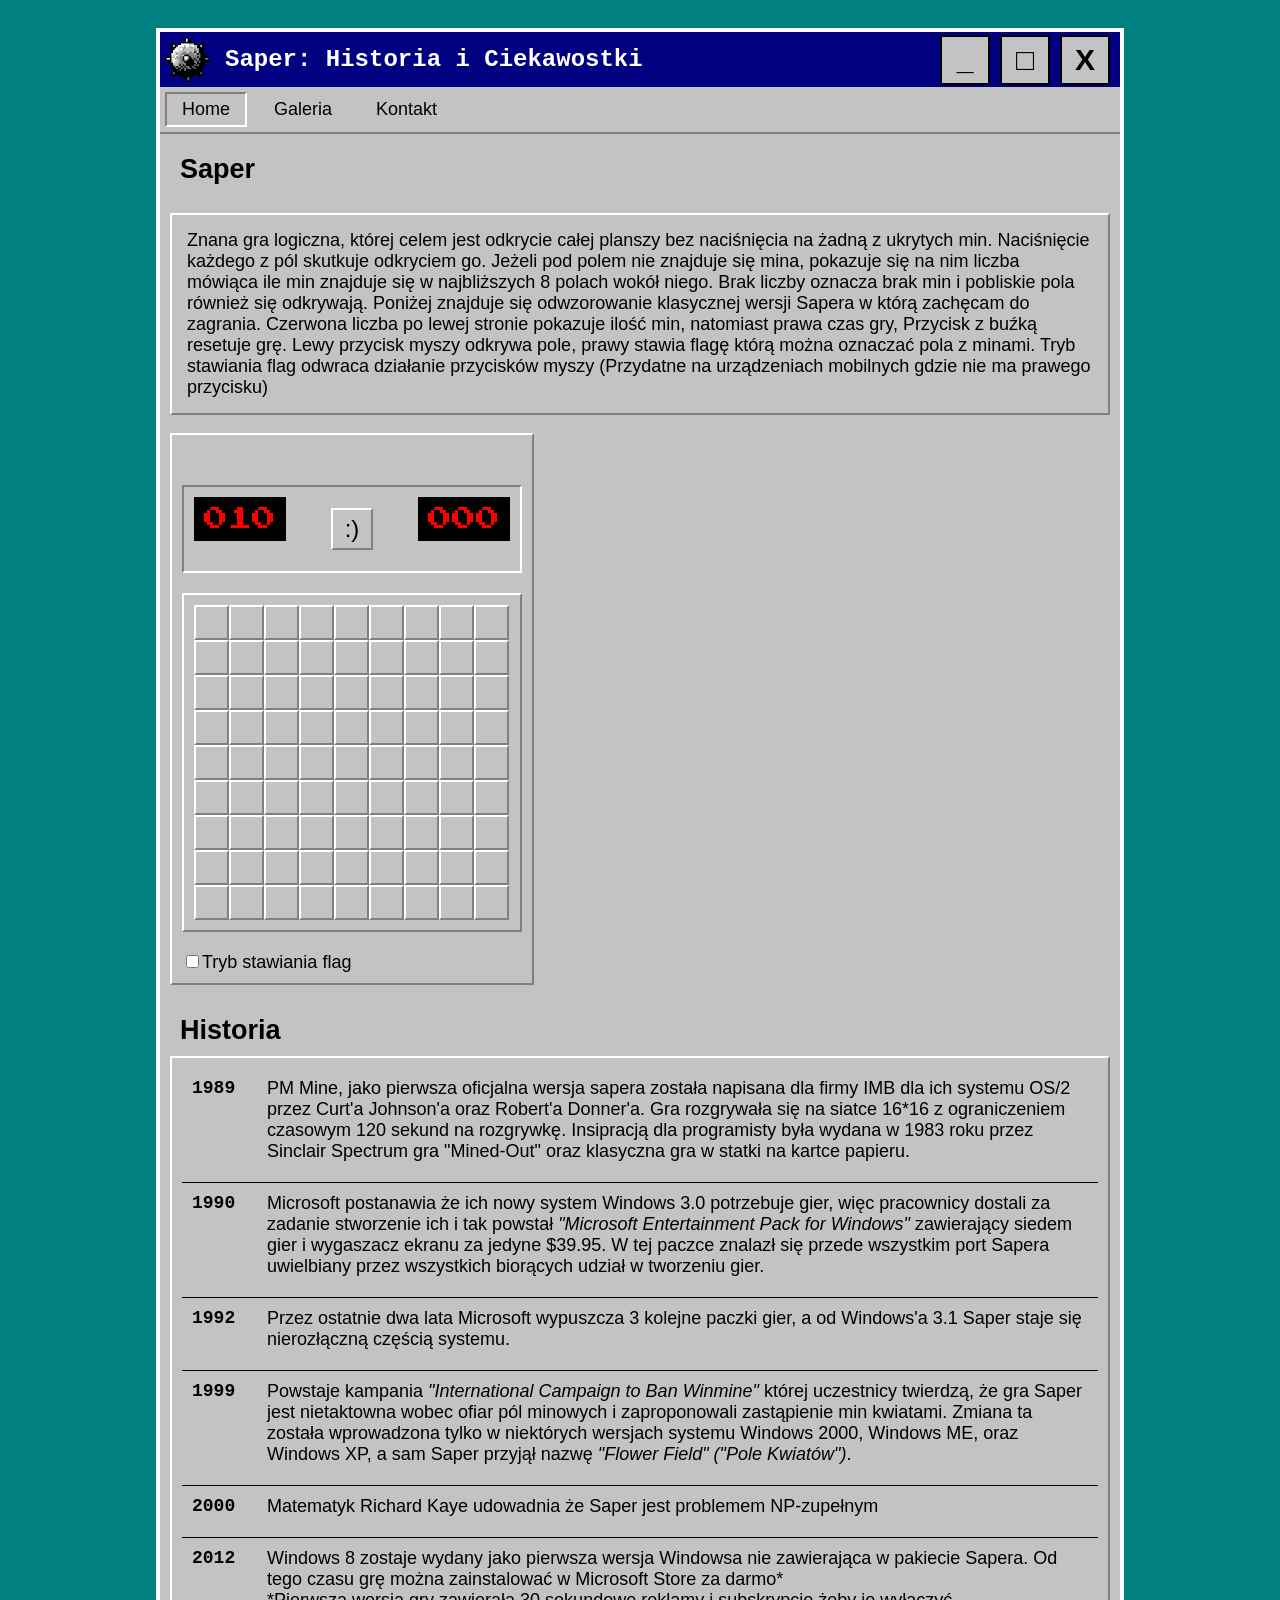
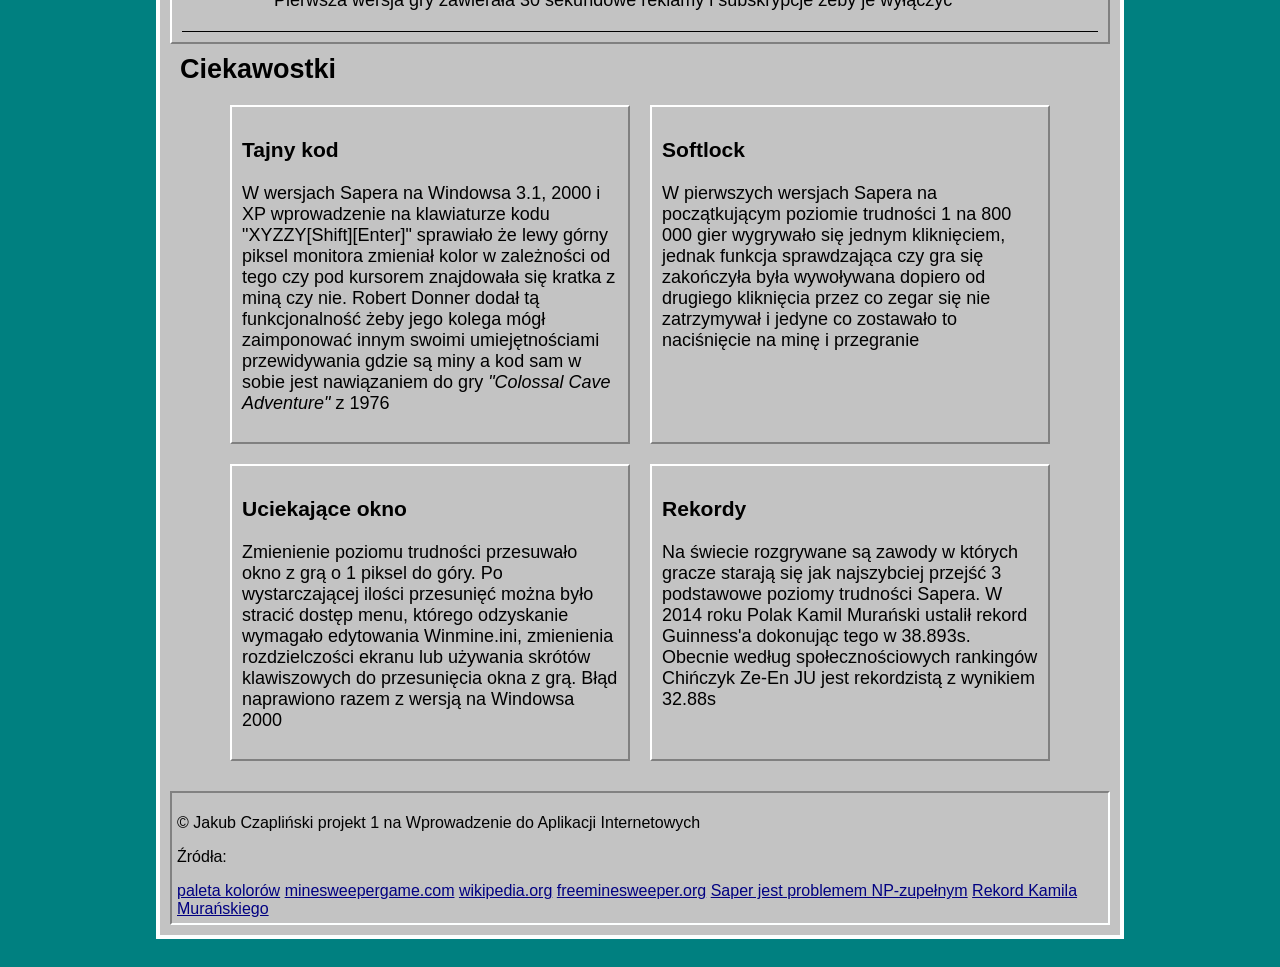
==== docs/index.html @ 497e1cf9 "Changed the name of project01 to docs so i can host it on github pages" ====
<!doctype html>
<html lang="pl">
  <head>
    <meta charset="UTF-8" />
    <meta name="viewport" content="width=device-width, initial-scale=1.0" />
    <title>Home | Saper: Historia i Ciekawostki</title>
    <meta
      name="description"
      content="Historia gry saper i ciekawostki na jej temat"
    />
    <link rel="stylesheet" href="css/style.css" />

    <link rel="preconnect" href="https://fonts.googleapis.com" />
    <link rel="preconnect" href="https://fonts.gstatic.com" crossorigin />
    <link
      href="https://fonts.googleapis.com/css2?family=Press+Start+2P&display=swap"
      rel="stylesheet"
    />
  </head>
  <body>
    <main class="main-container">
      <header>
        <div id="header-left">
          <div id="header-logo">
            <img src="images/og_logo.png" />
          </div>
          <h1>Saper: Historia i Ciekawostki</h1>
        </div>
        <div id="header-right">
          <button class="header-button" id="header-button1" disabled>
            <b>_</b>
          </button>
          <button class="header-button" id="header-button2" disabled>
            <b>□</b>
          </button>
          <button class="header-button" id="header-button3" disabled>
            <b>X</b>
          </button>
        </div>
      </header>
      <nav>
        <a href="index.html" class="pressed">Home</a>
        <a href="gallery.html" class="free">Galeria</a>
        <a href="contact.html" class="free">Kontakt</a>
      </nav>

      <div id="main-content">
        <h2>Saper</h2>
        <p class="raised intro">
          Znana gra logiczna, której celem jest odkrycie całej planszy bez
          naciśnięcia na żadną z ukrytych min. Naciśnięcie każdego z pól
          skutkuje odkryciem go. Jeżeli pod polem nie znajduje się mina,
          pokazuje się na nim liczba mówiąca ile min znajduje się w najbliższych
          8 polach wokół niego. Brak liczby oznacza brak min i pobliskie pola
          również się odkrywają. Poniżej znajduje się odwzorowanie klasycznej
          wersji Sapera w którą zachęcam do zagrania. Czerwona liczba po lewej
          stronie pokazuje ilość min, natomiast prawa czas gry, Przycisk z buźką
          resetuje grę. Lewy przycisk myszy odkrywa pole, prawy stawia flagę
          którą można oznaczać pola z minami. Tryb stawiania flag odwraca
          działanie przycisków myszy (Przydatne na urządzeniach mobilnych gdzie
          nie ma prawego przycisku)
        </p>

        <div id="game" class="raised">
          <div id="game-bar"></div>
          <div id="game-top" class="sunken">
            <div class="game-display" id="mine-counter">010</div>
            <button id="game-reset" class="raised">:)</button>
            <div class="game-display" id="timer">000</div>
          </div>
          <div id="game-board" class="raised"></div>
          <label
            ><input type="checkbox" id="flag-mode" />Tryb stawiania flag</label
          ><br />
          <span id="game-status"></span>
        </div>
        <h2>Historia</h2>
        <section id="history" class="raised">
          <ol>
            <li>
              <span class="year">1989</span>
              <span
                >PM Mine, jako pierwsza oficjalna wersja sapera została napisana
                dla firmy IMB dla ich systemu OS/2 przez Curt'a Johnson'a oraz
                Robert'a Donner'a. Gra rozgrywała się na siatce 16*16 z
                ograniczeniem czasowym 120 sekund na rozgrywkę. Insipracją dla
                programisty była wydana w 1983 roku przez Sinclair Spectrum gra
                "Mined-Out" oraz klasyczna gra w statki na kartce papieru.</span
              >
            </li>
            <li>
              <span class="year">1990</span>
              <span
                >Microsoft postanawia że ich nowy system Windows 3.0 potrzebuje
                gier, więc pracownicy dostali za zadanie stworzenie ich i tak
                powstał
                <i>"Microsoft Entertainment Pack for Windows"</i> zawierający
                siedem gier i wygaszacz ekranu za jedyne $39.95. W tej paczce
                znalazł się przede wszystkim port Sapera uwielbiany przez
                wszystkich biorących udział w tworzeniu gier.</span
              >
            </li>
            <li>
              <span class="year">1992</span>
              <span
                >Przez ostatnie dwa lata Microsoft wypuszcza 3 kolejne paczki
                gier, a od Windows'a 3.1 Saper staje się nierozłączną częścią
                systemu.</span
              >
            </li>
            <li>
              <span class="year">1999</span>
              <span
                >Powstaje kampania
                <i>"International Campaign to Ban Winmine"</i> której uczestnicy
                twierdzą, że gra Saper jest nietaktowna wobec ofiar pól minowych
                i zaproponowali zastąpienie min kwiatami. Zmiana ta została
                wprowadzona tylko w niektórych wersjach systemu Windows 2000,
                Windows ME, oraz Windows XP, a sam Saper przyjął nazwę
                <i>"Flower Field" ("Pole Kwiatów")</i>.</span
              >
            </li>
            <li>
              <span class="year">2000</span>
              <span
                >Matematyk Richard Kaye udowadnia że Saper jest problemem
                NP-zupełnym</span
              >
            </li>
            <li>
              <span class="year">2012</span>
              <span
                >Windows 8 zostaje wydany jako pierwsza wersja Windowsa nie
                zawierająca w pakiecie Sapera. Od tego czasu grę można
                zainstalować w Microsoft Store za darmo*<br /><a
                  href="https://en.wiktionary.org/wiki/enshittification#English"
                  target="blank"
                  >*Pierwsza wersja gry zawierała 30 sekundowe reklamy i
                  subskrypcje żeby je wyłączyć</a
                ></span
              >
            </li>
          </ol>
        </section>

        <h2>Ciekawostki</h2>
        <section class="wrapping" id="curiosities">
          <div class="raised">
            <h3>Tajny kod</h3>
            <p>
              W wersjach Sapera na Windowsa 3.1, 2000 i XP wprowadzenie na
              klawiaturze kodu "XYZZY[Shift][Enter]" sprawiało że lewy górny
              piksel monitora zmieniał kolor w zależności od tego czy pod
              kursorem znajdowała się kratka z miną czy nie. Robert Donner dodał
              tą funkcjonalność żeby jego kolega mógł zaimponować innym swoimi
              umiejętnościami przewidywania gdzie są miny a kod sam w sobie jest
              nawiązaniem do gry <i>"Colossal Cave Adventure"</i> z 1976
            </p>
          </div>
          <div class="raised">
            <h3>Softlock</h3>
            <p>
              W pierwszych wersjach Sapera na początkującym poziomie trudności 1
              na 800 000 gier wygrywało się jednym kliknięciem, jednak funkcja
              sprawdzająca czy gra się zakończyła była wywoływana dopiero od
              drugiego kliknięcia przez co zegar się nie zatrzymywał i jedyne co
              zostawało to naciśnięcie na minę i przegranie
            </p>
          </div>
          <div class="raised">
            <h3>Uciekające okno</h3>
            <p>
              Zmienienie poziomu trudności przesuwało okno z grą o 1 piksel do
              góry. Po wystarczającej ilości przesunięć można było stracić
              dostęp menu, którego odzyskanie wymagało edytowania Winmine.ini,
              zmienienia rozdzielczości ekranu lub używania skrótów klawiszowych
              do przesunięcia okna z grą. Błąd naprawiono razem z wersją na
              Windowsa 2000
            </p>
          </div>
          <div class="raised">
            <h3>Rekordy</h3>
            <p>
              Na świecie rozgrywane są zawody w których gracze starają się jak
              najszybciej przejść 3 podstawowe poziomy trudności Sapera. W 2014
              roku Polak Kamil Murański ustalił rekord Guinness'a dokonując tego
              w 38.893s. Obecnie według społecznościowych rankingów Chińczyk
              Ze-En JU jest rekordzistą z wynikiem 32.88s
            </p>
          </div>
        </section>
      </div>
      <footer class="sunken">
        <p>
          © Jakub Czapliński projekt 1 na Wprowadzenie do Aplikacji
          Internetowych
        </p>
        <p>Źródła:</p>
        <section id="sources">
          <a href="https://colorswall.com/palette/102495">paleta kolorów</a>
          <a href="https://minesweepergame.com/history.php"
            >minesweepergame.com</a
          >
          <a href="https://en.wikipedia.org/wiki/Microsoft_Minesweeper"
            >wikipedia.org</a
          >
          <a href="https://freeminesweeper.org/minesweeper-history.php"
            >freeminesweeper.org</a
          >
          <a
            href="https://minesweepergame.com/math/minesweeper-is-np-complete-2005.pdf"
            >Saper jest problemem NP-zupełnym</a
          >
          <a
            href="https://www.guinnessworldrecords.com/world-records/fastest-completions-of-minesweeper"
            >Rekord Kamila Murańskiego</a
          >
        </section>
      </footer>
    </main>
    <script src="./js/index.js"></script>
  </body>
</html>
---- docs/css/style.css ----
/*----------  Styles shared by all pages ----------*/
body {
  background-color: #008080;
  display: flex;
  justify-content: center;
  font-family: Tahoma, Verdana, "Segoe UI", sans-serif;
  font-size: 18px;
}

.main-container {
  width: 75vw;
  border: 4px solid #fdffff;
  background-color: #c3c3c3;
  margin: 20px;
}

.sunken {
  background-color: #c3c3c3;
  border: 2px solid;
  border-color: #818181 #fdffff #fdffff #818181;
}

.pressed {
  background-color: #c3c3c3;
  border: 2px solid;
  border-color: #808080 #ffffff #ffffff #808080;
}

.raised {
  background-color: #c3c3c3;
  border: 2px solid;
  border-color: #ffffff #808080 #808080 #ffffff;
}

.wrapping {
  display: flex;
  flex-wrap: wrap;
}

h2 {
  margin: 10px;
}

/*---------- Header ----------*/
header {
  display: flex;
  flex-direction: row;
  justify-content: space-between;
  align-items: baseline;
  background-color: #010081;
  color: white;
  width: 100%;
}

#header-left {
  display: flex;
  align-items: center;
}

#header-right {
  align-self: flex-start;
  margin-top: 3px;
  min-width: 180px;
}

#header-logo {
  min-width: 45px;
  width: 45px;
  min-height: 45px;
  height: 45px;
  padding: 5px;
}

#header-logo img {
  width: 100%;
  height: 100%;
  object-fit: fill;
}

header h1 {
  padding-left: 10px;
  font-family: "Courier New", Courier, monospace;
  font-size: 24px;
  margin: 0px;
}

.header-button {
  color: black;
  width: 50px;
  height: 50px;
  border: 1px solid #c3c3c3;
  background-color: #c3c3c3;
  margin-right: 5px;
  border: 2px solid black;
  font-size: 30px;
}

/* ---------- Navigation bar ----------*/

nav {
  display: flex;
  justify-items: start;
  gap: 10px;
  padding: 5px;
  border-bottom: 2px solid #808080;
}

nav a {
  padding: 5px 15px;
  text-decoration: none;
  border: 2px solid transparent;
  color: #000000;
}

nav a:hover[class="free"] {
  border-color: #ffffff #808080 #808080 #ffffff;
}

/* ---------- Footer styling ---------- */
footer {
  font-size: 16px;
  margin: 10px;
  padding: 5px;
}

#sources a {
  color: #010081;
}

/*---------- index.html styling ---------- */

.intro {
  padding: 15px;
}

/*also used by contant.html*/
#main-content {
  display: flex;
  flex-direction: column;
  padding: 10px;
}

#main-content div {
  padding: 10px;
  margin-bottom: 20px;
}

/* History section*/
#history ol {
  list-style: none;
  margin: 5px;
  padding: 5px;
}

#history li {
  display: grid;
  grid-template-columns: 75px auto;
  padding: 10px 10px 20px 10px;
  border-bottom: 1px solid #000000;
}

#history li a {
  height: 100px;
  text-decoration: none;
  color: #000000;
}

.year {
  font-family: "Courier New", Courier, monospace;
  font-weight: bold;
}

/* curiosities section */
#curiosities {
  justify-content: center;
}

#curiosities div {
  min-width: 350px;
  max-width: 40%;
  margin: 10px;
}

/* ---------- gallery.html styling ---------- */
#gallery {
  justify-content: center;
  align-items: center;
}

#gallery div {
  padding: 10px;
  margin: 10px;
}

#gallery div img {
  object-fit: contain;
  max-width: 500px;
  max-width: 500px;
}

#gallery div p {
  overflow: hidden;
  text-align: center;
}

/* ---------- contact.html styling ----------*/
.contact {
  font: inherit;
  display: flex;
  flex-direction: column;
  align-items: start;
  max-width: 600px;
}

.contact * {
  margin-left: 15px;
  margin-bottom: 5px;
  margin-top: 10px;
  font: inherit;
}

.contact-input {
  background-color: #ffffff;
  border-color: #818181 #fdffff #fdffff #818181;
  width: 95%;
  box-sizing: border-box;
}

.contact select {
  background-color: #ffffff;
  border-color: #818181 #fdffff #fdffff #818181;
}

#contact-button {
  padding: 10px;
  font: inherit;
  cursor: pointer;
}

/* ---------- Minesweeper game styling ----------*/
#game {
  display: inline-block;
  padding: 8px;
  width: 340px;
}

#game-top {
  display: flex;
  justify-content: space-between;
  align-items: center;
}

.game-display {
  background: #000000;
  color: #ff0000;
  font-family: "Press Start 2P", system-ui;
  font-weight: 400;
  font-style: normal;
  font-size: 1.5rem;
}

#game-reset {
  width: 42px;
  height: 42px;
  font-size: 1.5rem;
  background: #c3c3c3;
  cursor: pointer;
}

#game-board {
  display: grid;
  grid-template-columns: repeat(9, 35px);
}

#game-status {
  min-height: 100px;
}

.cell {
  width: 35px;
  height: 35px;
  padding: 0px;
  font-family: "Press Start 2P", system-ui;
  font-weight: 400;
  font-style: normal;
  cursor: pointer;
  background: #c3c3c3;
  border: 2px solid;
  border-color: #ffffff #808080 #808080 #ffffff;
}

.cell-open {
  width: 35px;
  height: 35px;
  padding: 0px;
  font-family: "Press Start 2P", system-ui;
  font-weight: 400;
  font-style: normal;
  cursor: default;
  border: 1px solid #000000;
  background: #c3c3c3;
}

.boom {
  background: #ff0000;
}
.n1 {
  color: #0000ff;
}
.n2 {
  color: #008000;
}
.n3 {
  color: #ff0000;
}
.n4 {
  color: #000080;
}
.n5 {
  color: #800000;
}
.n6 {
  color: #008080;
}
.n7 {
  color: #000000;
}
.n8 {
  color: #555555;
}
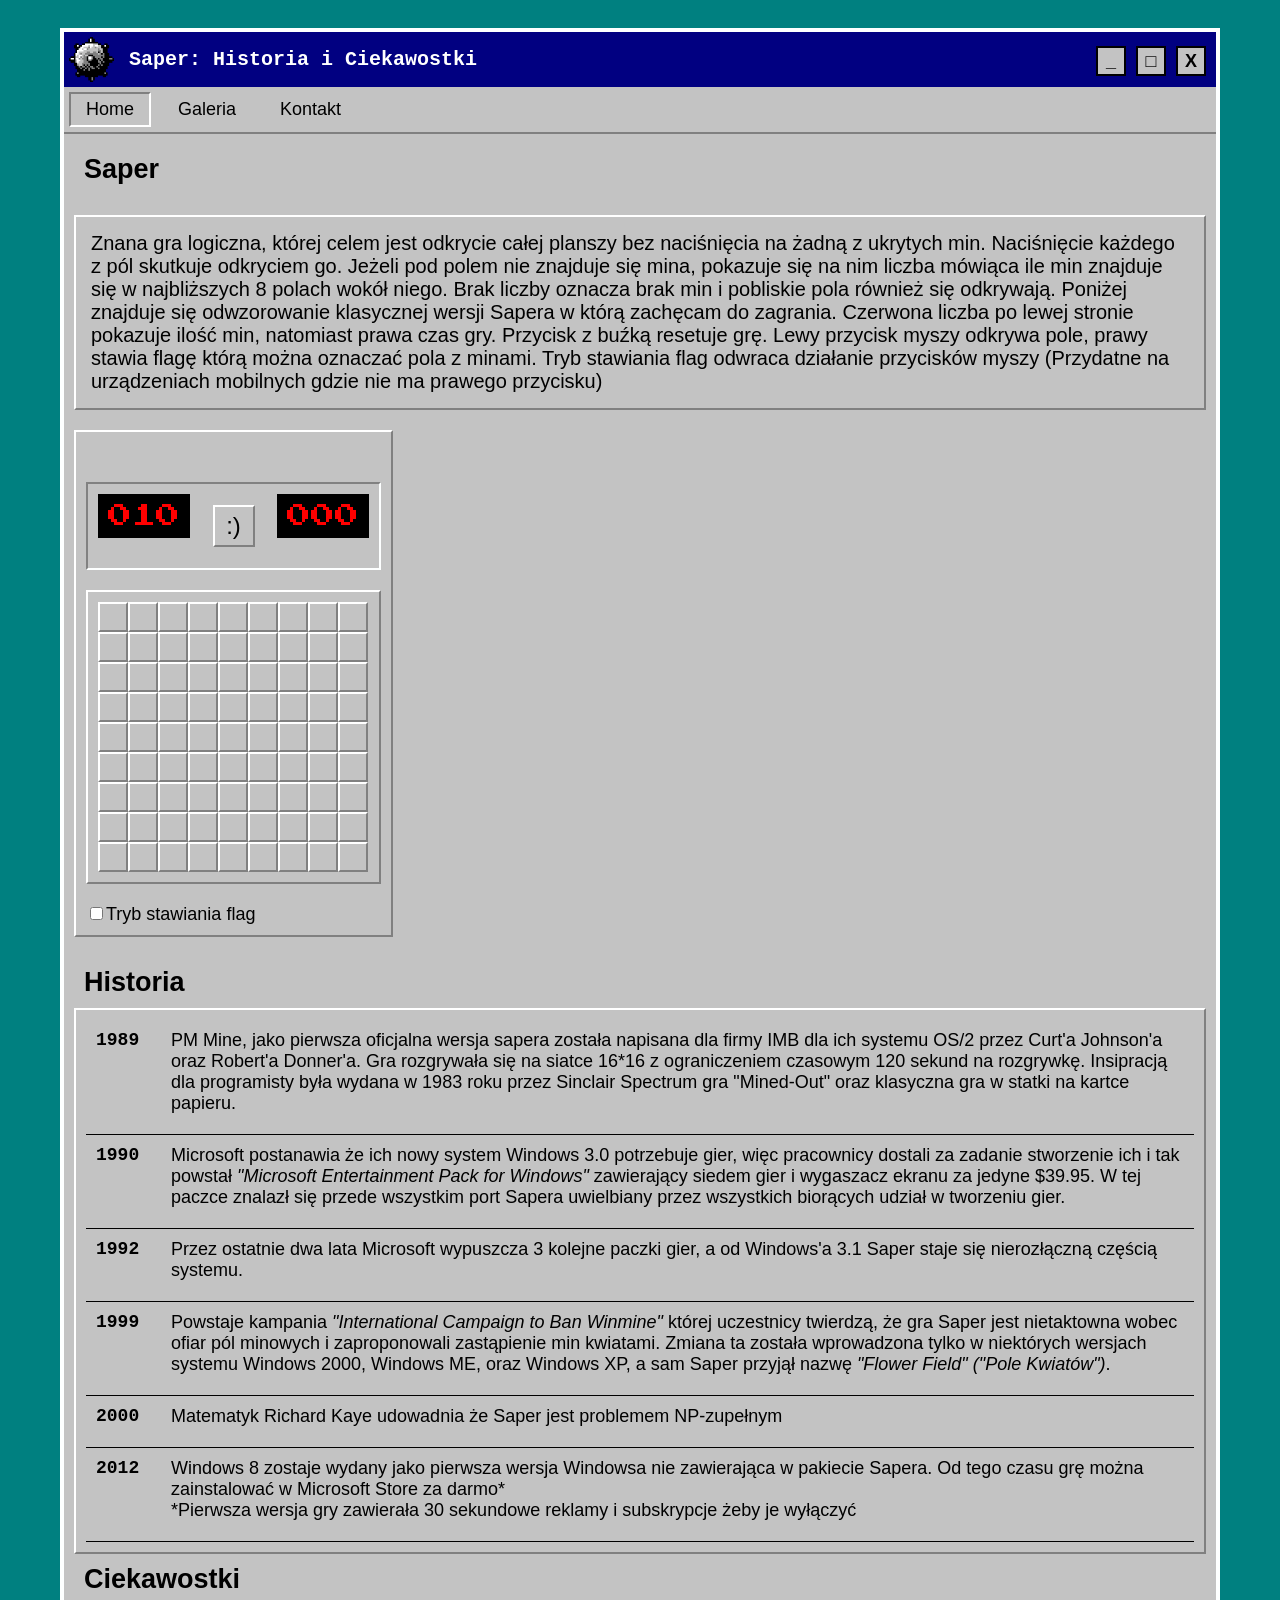
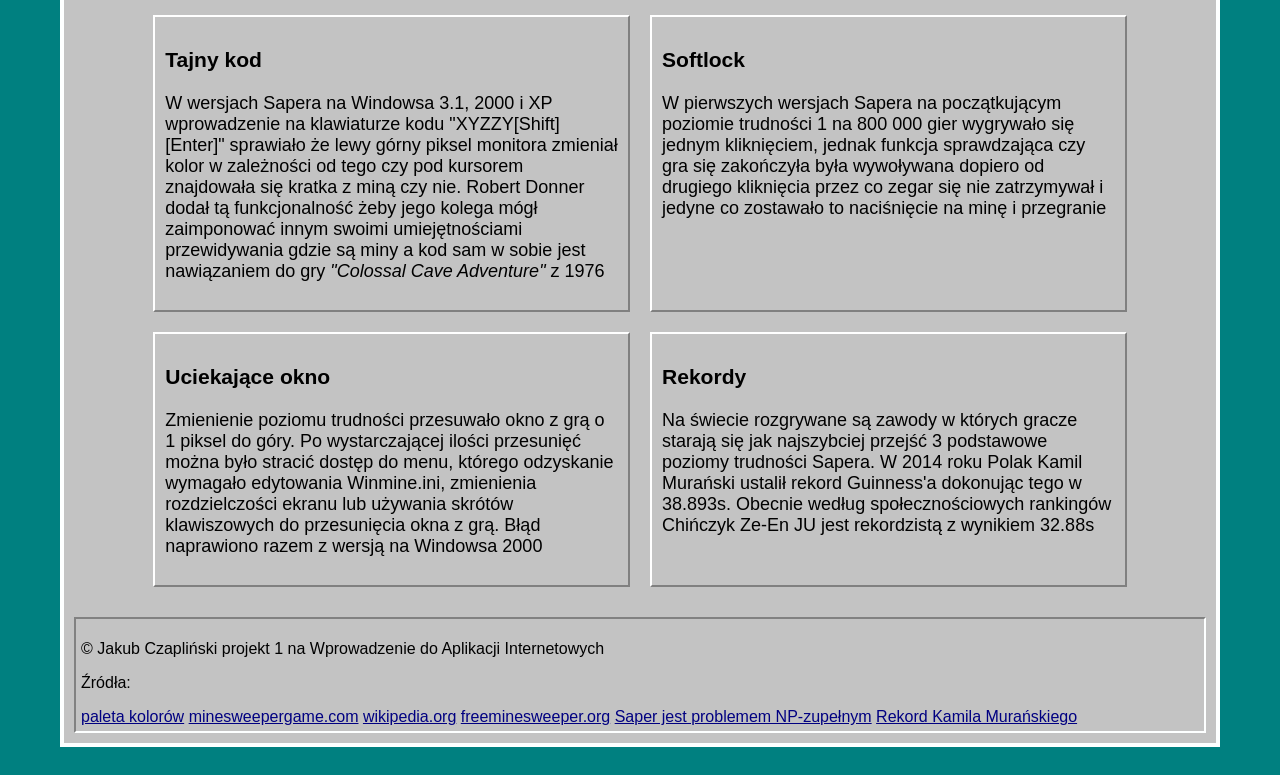
==== commit 7d3d11cb: "fixed typos" ====
--- a/docs/index.html
+++ b/docs/index.html
@@ -54,7 +54,7 @@
           8 polach wokół niego. Brak liczby oznacza brak min i pobliskie pola
           również się odkrywają. Poniżej znajduje się odwzorowanie klasycznej
           wersji Sapera w którą zachęcam do zagrania. Czerwona liczba po lewej
-          stronie pokazuje ilość min, natomiast prawa czas gry, Przycisk z buźką
+          stronie pokazuje ilość min, natomiast prawa czas gry. Przycisk z buźką
           resetuje grę. Lewy przycisk myszy odkrywa pole, prawy stawia flagę
           którą można oznaczać pola z minami. Tryb stawiania flag odwraca
           działanie przycisków myszy (Przydatne na urządzeniach mobilnych gdzie
@@ -172,10 +172,10 @@
             <p>
               Zmienienie poziomu trudności przesuwało okno z grą o 1 piksel do
               góry. Po wystarczającej ilości przesunięć można było stracić
-              dostęp menu, którego odzyskanie wymagało edytowania Winmine.ini,
-              zmienienia rozdzielczości ekranu lub używania skrótów klawiszowych
-              do przesunięcia okna z grą. Błąd naprawiono razem z wersją na
-              Windowsa 2000
+              dostęp do menu, którego odzyskanie wymagało edytowania
+              Winmine.ini, zmienienia rozdzielczości ekranu lub używania skrótów
+              klawiszowych do przesunięcia okna z grą. Błąd naprawiono razem z
+              wersją na Windowsa 2000
             </p>
           </div>
           <div class="raised">
--- a/docs/css/style.css
+++ b/docs/css/style.css
@@ -8,7 +8,8 @@
 }
 
 .main-container {
-  width: 75vw;
+  min-width: 350px;
+  width: 90vw;
   border: 4px solid #fdffff;
   background-color: #c3c3c3;
   margin: 20px;
@@ -58,9 +59,9 @@
 }
 
 #header-right {
-  align-self: flex-start;
+  align-self: center;
   margin-top: 3px;
-  min-width: 180px;
+  min-width: 120px;
 }
 
 #header-logo {
@@ -80,19 +81,19 @@
 header h1 {
   padding-left: 10px;
   font-family: "Courier New", Courier, monospace;
-  font-size: 24px;
+  font-size: 20px;
   margin: 0px;
 }
 
 .header-button {
   color: black;
-  width: 50px;
-  height: 50px;
+  width: 30px;
+  height: 30px;
   border: 1px solid #c3c3c3;
   background-color: #c3c3c3;
   margin-right: 5px;
   border: 2px solid black;
-  font-size: 30px;
+  font-size: 18px;
 }
 
 /* ---------- Navigation bar ----------*/
@@ -131,6 +132,7 @@
 
 .intro {
   padding: 15px;
+  font-size: 20px;
 }
 
 /*also used by contant.html*/
@@ -176,7 +178,7 @@
 }
 
 #curiosities div {
-  min-width: 350px;
+  min-width: 300px;
   max-width: 40%;
   margin: 10px;
 }
@@ -194,8 +196,14 @@
 
 #gallery div img {
   object-fit: contain;
-  max-width: 500px;
-  max-width: 500px;
+  max-width: 80vw;
+  max-height: 80vh;
+}
+
+#gallery video {
+  object-fit: contain;
+  max-width: 80vw;
+  max-height: 80vh;
 }
 
 #gallery div p {
@@ -227,6 +235,7 @@
 }
 
 .contact select {
+  width: 95%;
   background-color: #ffffff;
   border-color: #818181 #fdffff #fdffff #818181;
 }
@@ -241,7 +250,7 @@
 #game {
   display: inline-block;
   padding: 8px;
-  width: 340px;
+  width: 295px;
 }
 
 #game-top {
@@ -269,7 +278,7 @@
 
 #game-board {
   display: grid;
-  grid-template-columns: repeat(9, 35px);
+  grid-template-columns: repeat(9, 30px);
 }
 
 #game-status {
@@ -277,8 +286,8 @@
 }
 
 .cell {
-  width: 35px;
-  height: 35px;
+  width: 30px;
+  height: 30px;
   padding: 0px;
   font-family: "Press Start 2P", system-ui;
   font-weight: 400;
@@ -290,8 +299,8 @@
 }
 
 .cell-open {
-  width: 35px;
-  height: 35px;
+  width: 30px;
+  height: 30px;
   padding: 0px;
   font-family: "Press Start 2P", system-ui;
   font-weight: 400;
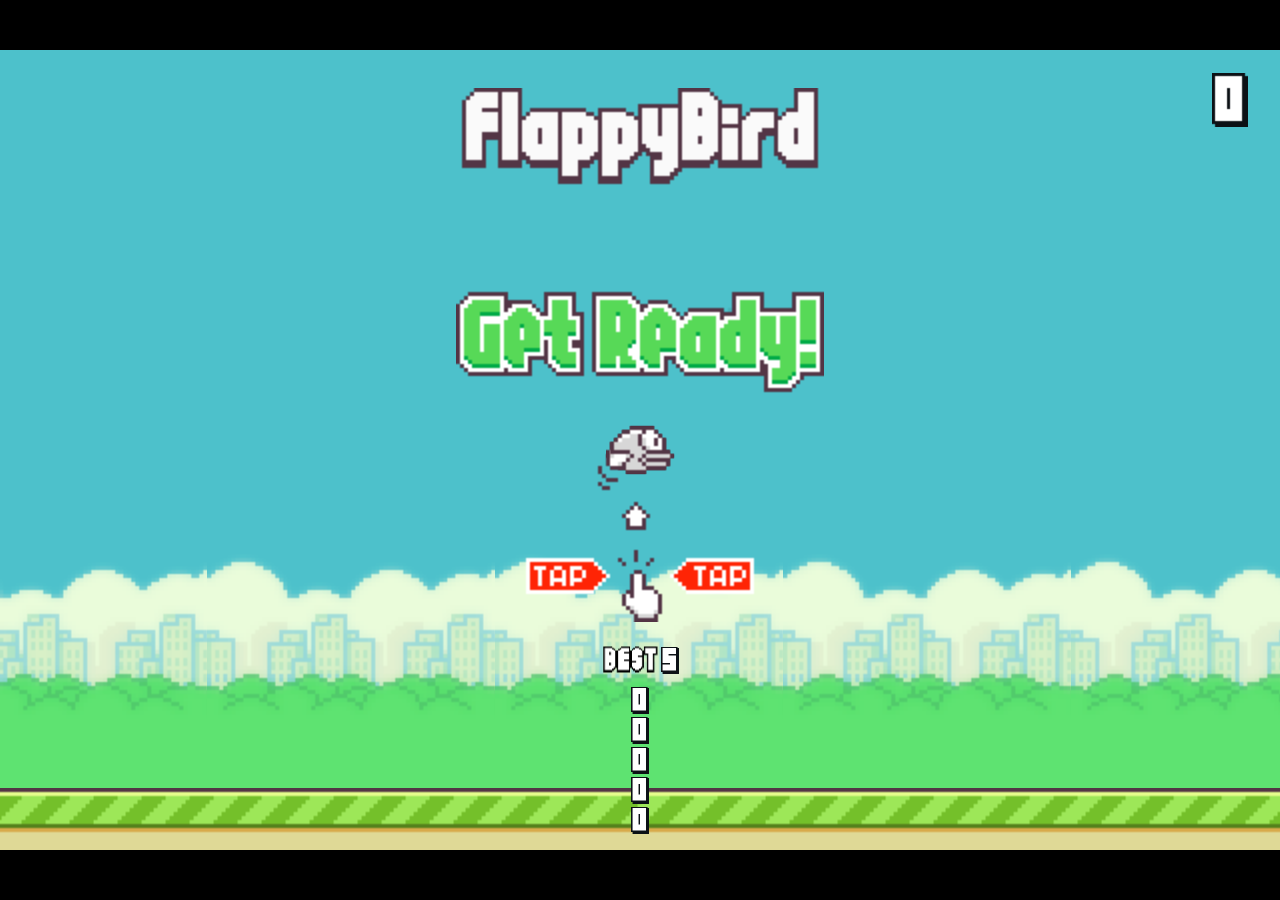
==== commit 7874b62c: "finished lab03 and flappy bird" ====
--- a/docs/index.html
+++ b/docs/index.html
@@ -1,223 +1,13 @@
-<!doctype html>
-<html lang="pl">
-  <head>
-    <meta charset="UTF-8" />
-    <meta name="viewport" content="width=device-width, initial-scale=1.0" />
-    <title>Home | Saper: Historia i Ciekawostki</title>
-    <meta
-      name="description"
-      content="Historia gry saper i ciekawostki na jej temat"
-    />
-    <link rel="stylesheet" href="css/style.css" />
-
-    <link rel="preconnect" href="https://fonts.googleapis.com" />
-    <link rel="preconnect" href="https://fonts.gstatic.com" crossorigin />
-    <link
-      href="https://fonts.googleapis.com/css2?family=Press+Start+2P&display=swap"
-      rel="stylesheet"
-    />
-  </head>
-  <body>
-    <main class="main-container">
-      <header>
-        <div id="header-left">
-          <div id="header-logo">
-            <img src="images/og_logo.png" />
-          </div>
-          <h1>Saper: Historia i Ciekawostki</h1>
-        </div>
-        <div id="header-right">
-          <button class="header-button" id="header-button1" disabled>
-            <b>_</b>
-          </button>
-          <button class="header-button" id="header-button2" disabled>
-            <b>□</b>
-          </button>
-          <button class="header-button" id="header-button3" disabled>
-            <b>X</b>
-          </button>
-        </div>
-      </header>
-      <nav>
-        <a href="index.html" class="pressed">Home</a>
-        <a href="gallery.html" class="free">Galeria</a>
-        <a href="contact.html" class="free">Kontakt</a>
-      </nav>
-
-      <div id="main-content">
-        <h2>Saper</h2>
-        <p class="raised intro">
-          Znana gra logiczna, której celem jest odkrycie całej planszy bez
-          naciśnięcia na żadną z ukrytych min. Naciśnięcie każdego z pól
-          skutkuje odkryciem go. Jeżeli pod polem nie znajduje się mina,
-          pokazuje się na nim liczba mówiąca ile min znajduje się w najbliższych
-          8 polach wokół niego. Brak liczby oznacza brak min i pobliskie pola
-          również się odkrywają. Poniżej znajduje się odwzorowanie klasycznej
-          wersji Sapera w którą zachęcam do zagrania. Czerwona liczba po lewej
-          stronie pokazuje ilość min, natomiast prawa czas gry. Przycisk z buźką
-          resetuje grę. Lewy przycisk myszy odkrywa pole, prawy stawia flagę
-          którą można oznaczać pola z minami. Tryb stawiania flag odwraca
-          działanie przycisków myszy (Przydatne na urządzeniach mobilnych gdzie
-          nie ma prawego przycisku)
-        </p>
-
-        <div id="game" class="raised">
-          <div id="game-bar"></div>
-          <div id="game-top" class="sunken">
-            <div class="game-display" id="mine-counter">010</div>
-            <button id="game-reset" class="raised">:)</button>
-            <div class="game-display" id="timer">000</div>
-          </div>
-          <div id="game-board" class="raised"></div>
-          <label
-            ><input type="checkbox" id="flag-mode" />Tryb stawiania flag</label
-          ><br />
-          <span id="game-status"></span>
-        </div>
-        <h2>Historia</h2>
-        <section id="history" class="raised">
-          <ol>
-            <li>
-              <span class="year">1989</span>
-              <span
-                >PM Mine, jako pierwsza oficjalna wersja sapera została napisana
-                dla firmy IMB dla ich systemu OS/2 przez Curt'a Johnson'a oraz
-                Robert'a Donner'a. Gra rozgrywała się na siatce 16*16 z
-                ograniczeniem czasowym 120 sekund na rozgrywkę. Insipracją dla
-                programisty była wydana w 1983 roku przez Sinclair Spectrum gra
-                "Mined-Out" oraz klasyczna gra w statki na kartce papieru.</span
-              >
-            </li>
-            <li>
-              <span class="year">1990</span>
-              <span
-                >Microsoft postanawia że ich nowy system Windows 3.0 potrzebuje
-                gier, więc pracownicy dostali za zadanie stworzenie ich i tak
-                powstał
-                <i>"Microsoft Entertainment Pack for Windows"</i> zawierający
-                siedem gier i wygaszacz ekranu za jedyne $39.95. W tej paczce
-                znalazł się przede wszystkim port Sapera uwielbiany przez
-                wszystkich biorących udział w tworzeniu gier.</span
-              >
-            </li>
-            <li>
-              <span class="year">1992</span>
-              <span
-                >Przez ostatnie dwa lata Microsoft wypuszcza 3 kolejne paczki
-                gier, a od Windows'a 3.1 Saper staje się nierozłączną częścią
-                systemu.</span
-              >
-            </li>
-            <li>
-              <span class="year">1999</span>
-              <span
-                >Powstaje kampania
-                <i>"International Campaign to Ban Winmine"</i> której uczestnicy
-                twierdzą, że gra Saper jest nietaktowna wobec ofiar pól minowych
-                i zaproponowali zastąpienie min kwiatami. Zmiana ta została
-                wprowadzona tylko w niektórych wersjach systemu Windows 2000,
-                Windows ME, oraz Windows XP, a sam Saper przyjął nazwę
-                <i>"Flower Field" ("Pole Kwiatów")</i>.</span
-              >
-            </li>
-            <li>
-              <span class="year">2000</span>
-              <span
-                >Matematyk Richard Kaye udowadnia że Saper jest problemem
-                NP-zupełnym</span
-              >
-            </li>
-            <li>
-              <span class="year">2012</span>
-              <span
-                >Windows 8 zostaje wydany jako pierwsza wersja Windowsa nie
-                zawierająca w pakiecie Sapera. Od tego czasu grę można
-                zainstalować w Microsoft Store za darmo*<br /><a
-                  href="https://en.wiktionary.org/wiki/enshittification#English"
-                  target="blank"
-                  >*Pierwsza wersja gry zawierała 30 sekundowe reklamy i
-                  subskrypcje żeby je wyłączyć</a
-                ></span
-              >
-            </li>
-          </ol>
-        </section>
-
-        <h2>Ciekawostki</h2>
-        <section class="wrapping" id="curiosities">
-          <div class="raised">
-            <h3>Tajny kod</h3>
-            <p>
-              W wersjach Sapera na Windowsa 3.1, 2000 i XP wprowadzenie na
-              klawiaturze kodu "XYZZY[Shift][Enter]" sprawiało że lewy górny
-              piksel monitora zmieniał kolor w zależności od tego czy pod
-              kursorem znajdowała się kratka z miną czy nie. Robert Donner dodał
-              tą funkcjonalność żeby jego kolega mógł zaimponować innym swoimi
-              umiejętnościami przewidywania gdzie są miny a kod sam w sobie jest
-              nawiązaniem do gry <i>"Colossal Cave Adventure"</i> z 1976
-            </p>
-          </div>
-          <div class="raised">
-            <h3>Softlock</h3>
-            <p>
-              W pierwszych wersjach Sapera na początkującym poziomie trudności 1
-              na 800 000 gier wygrywało się jednym kliknięciem, jednak funkcja
-              sprawdzająca czy gra się zakończyła była wywoływana dopiero od
-              drugiego kliknięcia przez co zegar się nie zatrzymywał i jedyne co
-              zostawało to naciśnięcie na minę i przegranie
-            </p>
-          </div>
-          <div class="raised">
-            <h3>Uciekające okno</h3>
-            <p>
-              Zmienienie poziomu trudności przesuwało okno z grą o 1 piksel do
-              góry. Po wystarczającej ilości przesunięć można było stracić
-              dostęp do menu, którego odzyskanie wymagało edytowania
-              Winmine.ini, zmienienia rozdzielczości ekranu lub używania skrótów
-              klawiszowych do przesunięcia okna z grą. Błąd naprawiono razem z
-              wersją na Windowsa 2000
-            </p>
-          </div>
-          <div class="raised">
-            <h3>Rekordy</h3>
-            <p>
-              Na świecie rozgrywane są zawody w których gracze starają się jak
-              najszybciej przejść 3 podstawowe poziomy trudności Sapera. W 2014
-              roku Polak Kamil Murański ustalił rekord Guinness'a dokonując tego
-              w 38.893s. Obecnie według społecznościowych rankingów Chińczyk
-              Ze-En JU jest rekordzistą z wynikiem 32.88s
-            </p>
-          </div>
-        </section>
-      </div>
-      <footer class="sunken">
-        <p>
-          © Jakub Czapliński projekt 1 na Wprowadzenie do Aplikacji
-          Internetowych
-        </p>
-        <p>Źródła:</p>
-        <section id="sources">
-          <a href="https://colorswall.com/palette/102495">paleta kolorów</a>
-          <a href="https://minesweepergame.com/history.php"
-            >minesweepergame.com</a
-          >
-          <a href="https://en.wikipedia.org/wiki/Microsoft_Minesweeper"
-            >wikipedia.org</a
-          >
-          <a href="https://freeminesweeper.org/minesweeper-history.php"
-            >freeminesweeper.org</a
-          >
-          <a
-            href="https://minesweepergame.com/math/minesweeper-is-np-complete-2005.pdf"
-            >Saper jest problemem NP-zupełnym</a
-          >
-          <a
-            href="https://www.guinnessworldrecords.com/world-records/fastest-completions-of-minesweeper"
-            >Rekord Kamila Murańskiego</a
-          >
-        </section>
-      </footer>
-    </main>
-    <script src="./js/index.js"></script>
-  </body>
-</html>
+<!doctype html>
+<html lang="pl">
+  <head>
+    <meta charset="UTF-8" />
+    <meta name="viewport" content="width=device-width, initial-scale=1.0" />
+    <title>Flappy Bird</title>
+    <link rel="stylesheet" href="./style.css" />
+    <script src="index.js" defer></script>
+  </head>
+  <body>
+    <canvas width="100%" height="100%" id="game-canvas"></canvas>
+  </body>
+</html>
--- a/docs/style.css
+++ b/docs/style.css
@@ -0,0 +1,13 @@
+* {
+  padding: 0;
+  margin: 0;
+}
+
+body {
+  background: #000000;
+  width: 100vw;
+  height: 100vh;
+  display: flex;
+  justify-content: center;
+  align-items: center;
+}
